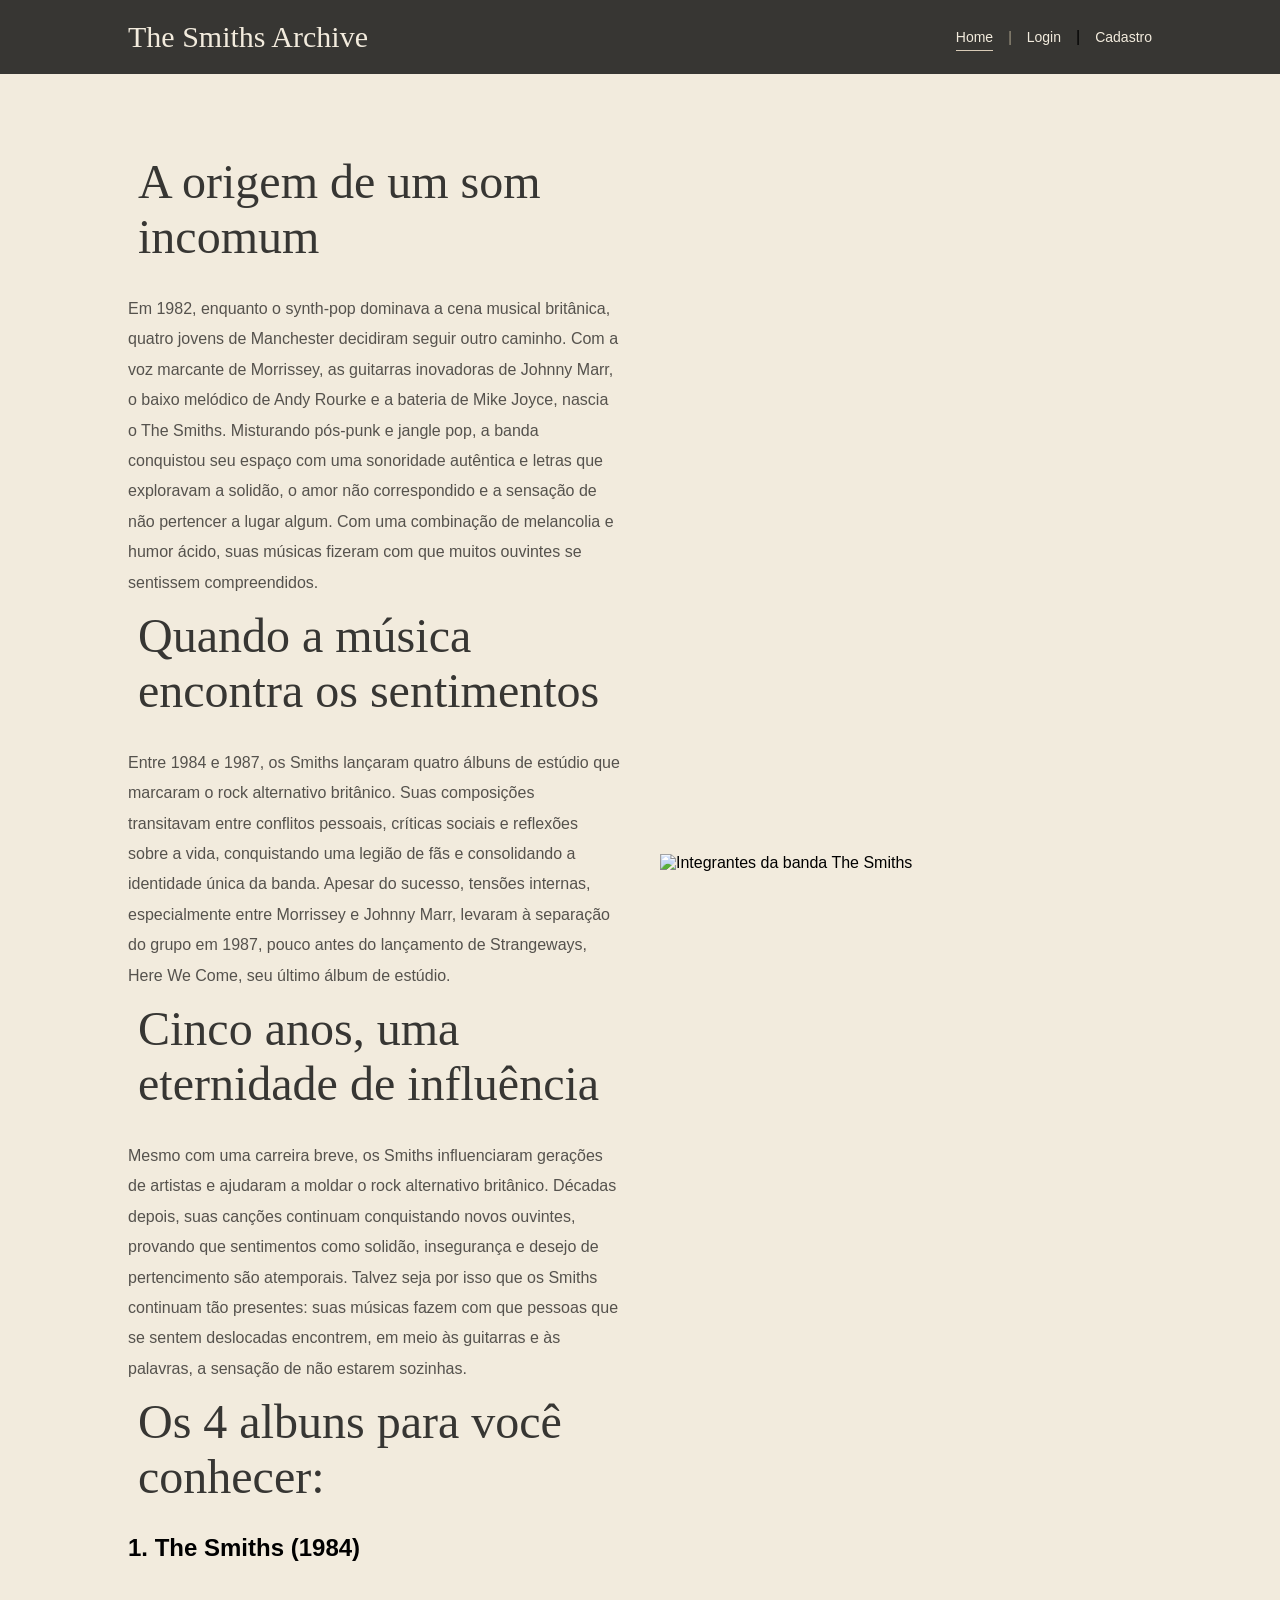
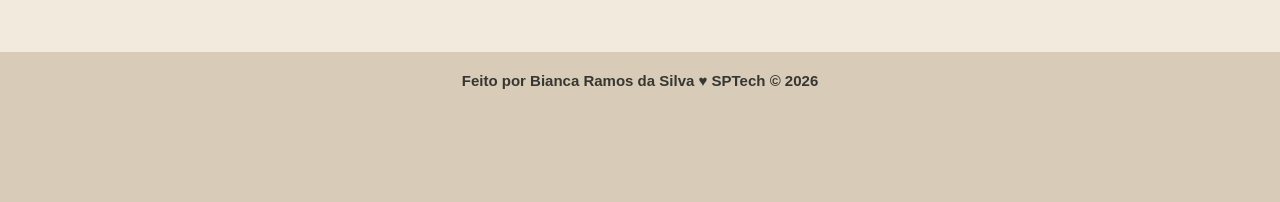
==== web-data-viz/public/index.html @ 111e12a3 "Adiciona web-data-viz como pasta normal" ====
<!DOCTYPE html>
<html lang="en">

<head>
  <meta charset="UTF-8">
  <meta http-equiv="X-UA-Compatible" content="IE=edge">
  <meta name="viewport" content="width=device-width, initial-scale=1.0">

  <title>The Smiths Archive | Página Inicial</title>

  <script src="./js/sessao.js"></script>

  <link rel="stylesheet" href="./css/estilo.css">
  <link rel="icon" href="./assets/icon/favicon2.ico">
  <link rel="preconnect" href="https://fonts.gstatic.com">
</head>

<body>
  <div class="header">
    <div class="container">
      <h1 class="titulo">The Smiths Archive</h1>
      <ul class="navbar">
        <li class="agora">
          <a href="#">Home</a>
        </li>
        <li>|</li>
        <li>
          <a href="login.html">Login</a>
        </li>|
        <li>
          <a href="cadastro.html">Cadastro</a>
        </li>
      </ul>
    </div>
  </div>

  <div class="banner">
    <div class="container">
      <div class="conteudo-historia">
        <div class="texto-lateral">
          <h1>A origem de um som incomum</h1>
          <p class="texto-historia">Em 1982, enquanto o synth-pop dominava a cena musical britânica, quatro jovens de
            Manchester decidiram seguir outro caminho. Com a voz marcante de Morrissey, as guitarras inovadoras de
            Johnny Marr, o baixo melódico de Andy Rourke e a bateria de Mike Joyce, nascia o The Smiths.
            Misturando pós-punk e jangle pop, a banda conquistou seu espaço com uma sonoridade autêntica e letras que
            exploravam a solidão, o amor não correspondido e a sensação de não pertencer a lugar algum. Com uma
            combinação de melancolia e humor ácido, suas músicas fizeram com que muitos ouvintes se sentissem
            compreendidos.</p>
          <h1>Quando a música encontra os sentimentos</h1>
          <p class="texto-historia">
            Entre 1984 e 1987, os Smiths lançaram quatro álbuns de estúdio que marcaram o rock alternativo britânico.
            Suas composições transitavam entre conflitos pessoais, críticas sociais e reflexões sobre a vida,
            conquistando uma legião de fãs e consolidando a identidade única da banda.

              Apesar do sucesso, tensões internas, especialmente entre Morrissey e Johnny Marr, levaram à separação do
            grupo em 1987, pouco antes do lançamento de Strangeways, Here We Come, seu último álbum de estúdio.
          </p>
          <h1>Cinco anos, uma eternidade de influência</h1>
          <p class="texto-historia">  Mesmo com uma carreira breve, os Smiths influenciaram gerações de artistas e ajudaram a moldar o rock
            alternativo britânico. Décadas depois, suas canções continuam conquistando novos ouvintes, provando que
            sentimentos como solidão, insegurança e desejo de pertencimento são atemporais.

            Talvez seja por isso que os Smiths continuam tão presentes: suas músicas fazem com que pessoas que se sentem
            deslocadas encontrem, em meio às guitarras e às palavras, a sensação de não estarem sozinhas.</p>
            <h1>Os 4 albuns para você conhecer:</h1>
            <h2>1. The Smiths (1984)</h2>
        </div>
        <div class="imagem-historia">
          <img src="img/the-smiths.jpg" alt="Integrantes da banda The Smiths">
        </div>
      </div>
    </div>
  </div>

 
  <div class="footer">
    <div class="container">
      <h4>Feito por Bianca Ramos da Silva &hearts; SPTech &copy; 2026</h4>
    </div>
  </div>
</body>

</html>
---- web-data-viz/public/css/estilo.css ----
@import url('https://fonts.googleapis.com/css2?family=Barlow:ital,wght@0,100;0,200;0,300;0,400;0,500;0,600;0,700;0,800;0,900;1,100;1,200;1,300;1,400;1,500;1,600;1,700;1,800;1,900&display=swap');

body {
  margin: 0;
  padding: 0;
  font-family: "Libre Franklin", sans-serif;;
  background-color: #F2EBDD;
}

:root {
  --tamanho-header: 80px;
  --tamanho-banner: calc(100vh - var(--tamanho-header) - var(--tamanho-footer) - 2px);
  --tamanho-simulador: calc(100vh - var(--tamanho-header) - var(--tamanho-footer) - 2px);
  --tamanho-login: calc(100vh - var(--tamanho-header) - var(--tamanho-footer) - 2px);
  --tamanho-footer: 65px;
}

.container {
  display: flex;
  width: 80%;
  margin: auto;
}

.header {
    background-color: #373633;
    padding: 20px 0;
}

.header .container {
    width: 80%;
    max-width: 1100px;
    margin: 0 auto;
    display: flex;
    align-items: center;
    justify-content: space-between;
}

.titulo {
    font-family: "Cormorant Garamond", serif;
    font-size: 30px;
    font-weight: 600;
    color: #F2EBDD;
    margin: 0;
}

.navbar {
    display: flex;
    align-items: center;
    gap: 15px;
    list-style: none;
    margin: 0;
    padding: 0;
}

.navbar li {
    color: #A49A85;
    font-family: "Libre Franklin", sans-serif;
    font-size: 14px;
}

.navbar a {
    color: #F2EBDD;
    text-decoration: none;
    font-family: "Libre Franklin", sans-serif;
    font-size: 14px;
    transition: color 0.3s;
}

.navbar a:hover {
    color: #D8CBB7;
}

.navbar .agora a {
    border-bottom: 1px solid #D8CBB7;
    padding-bottom: 5px;
}

.titulo {
  color:#F2EBDD;
  width: fit-content;
  font-weight: 500;
  font-family: "Cormorant Garamond", serif;
}

.header h1 {
  margin: 0;
}


.banner {
    background-color: #F2EBDD;
    padding: 70px 0;
}

.container {
    width: 80%;
    max-width: 1100px;
    margin: 0 auto;
}

.conteudo-historia {
    display: flex;
    align-items: center;
    justify-content: space-between;
    gap: 40px;
}

.texto-lateral {
    flex: 1;
}

.texto-lateral h1 {
    font-family: "Cormorant Garamond", serif;
    font-size: 48px;
    font-weight: 500;
    color: #373633;
    margin-top: 0;
    margin-bottom: 20px;
    padding: 10px;
}

.texto-historia {
    font-family: "Libre Franklin", sans-serif;
    font-size: 16px;
    line-height: 1.9;
    color: #55524D;
    margin: 0;
}

.imagem-historia {
    flex: 1;
}

.imagem-historia img {
    width: 100%;
    display: block;
    object-fit: cover;
}


.banner .container span {
  font-weight: 800;
}

/* FOOTER */

.footer {
  background-color: #D8CBB7;
  height: 150px;
  color: #373633;
  display: flex;
  font-size: 15px;
}

.footer .container {
  justify-content: center;
  text-align: center;
}

.footer .container .version {
  font-size: 12px;
}

/* LOGIN */

.login {
  height: var(--tamanho-login);
  background-image: url('../assets/imgs/bg-jelly-fish-para-home.png');
  background-size: cover;
}

.login .container {
  justify-content: center;
  align-items: center;
  height: 100%;
}

.card {
  width: 50%;
  background-color: #e5e5e5;
  border-radius: 10px;
  display: flex;
  align-items: center;
  justify-content: space-evenly;
  color: palevioletred;
  flex-direction: column;
  height: fit-content;
  padding: 20px 0;
}

.card h2 {
  margin: 0;
  font-size: 30px;
}

.formulario {
  display: flex;
  height: 90%;
  width: 80%;
  justify-content: space-around;
  flex-direction: column;
}

.formulario span {
  font-size: 15px;
  font-weight: 800;
}

.formulario input {
  border: 2px solid #32b9cd;
  text-align: center;
  border-radius: 10px;
  margin: 0;
}

.formulario select {
  border: 2px solid #32b9cd;
  background-color: white;
  color: gray;
  height: 36px;
  text-align: center;
  border-radius: 10px;
  margin: 0;
}

.campo {
  display: flex;
  flex-direction: column;
  justify-content: start;
  padding: 5px 0;
}

.botao {
  cursor: pointer;
  font-family: "Barlow", sans-serif;
  border: 0;
  border-radius: 5px;
  font-weight: 600;
  font-size: 18px;
  color: #fff;
  background-color: #ED145B;
  width: 120px;
  height: 30px;
  align-self: center;
  margin-top: 20px;
}

.loading-div {
  width: 50px;
  display: none;
}

.loading-div img {
  height: 50px;
  width: 50px;
}

#div_erros_login {
  display: none
}

/* FORMULARIO */

.alerta_erro{
  display: flex;
  justify-content: flex-end;
}

.card_erro {
  display: none;
  background-color: #fff;
  color: black;
  width: 230px;
  position: fixed;
  border-radius: 4px;
  border: #ED145B 3px solid;
  padding: 10px;
  margin-right: 10%;
}

.card_erro #mensagem_erro{
  font-weight: 500;
  font-size: 20px;
}

.formulario .tipo_campo {
  font-size: 20px;
  font-weight: 600 !important;
}

.formulario {
  display: flex;
  flex-direction: column;
}

input {
  margin-bottom: 10px;
  border: 2px solid #32b9cd;
  padding: 10px;
  text-align: center;
  border-radius: 10px;
}

.btn {
  font-family: "Barlow", sans-serif;
  border: 0;
  border-radius: 5px;
  font-weight: 600;
  font-size: 18px;
  padding: 10px 15px;
  color: white;
  background-color: #ED145B;
  width: 120px;
  align-self: center;
  margin-top: 5px;
}

.loading-div {
  width: 50px;
  margin: auto;
  display: none;
}

.loading-div img {
  height: 50px;
  width: 50px;
}

/* SIMULADOR */

.simulador {
  color: white;
}

.simulador .container {
  flex-direction: column;
  overflow: scroll; 
  height: var(--tamanho-simulador);
}

/* ALERTA */

#alerta {
  position: absolute;
  right: 0;
  bottom: 0;
}

.mensagem-alarme {
  background-color: white;
  border-radius: 5px;
  width: 300px;
  height: 80px;
  margin: 10px;
  padding: 10px 0;
  display: flex;
  justify-content: space-evenly;
  align-items: center;
}

.mensagem-alarme h3 {
  font-size: 14px;
  margin: 0;
}

.mensagem-alarme .informacao {
  width: 66%;
}

.alarme-sino {
  width: 48px;
  height: 48px;
  animation-name: bell;
  animation-duration: 4s;
  background-image: url('https://cdn-icons-png.flaticon.com/512/1157/1157000.png');
  background-size: cover;
  animation-iteration-count: infinite;
}

@keyframes bell {
  0%   {transform: rotate(25deg)}
  25%  {transform: rotate(-25deg)}
  50%  {transform: rotate(25deg)}
  75%  {transform: rotate(-25deg)}
  100% {transform: rotate(25deg)}
}
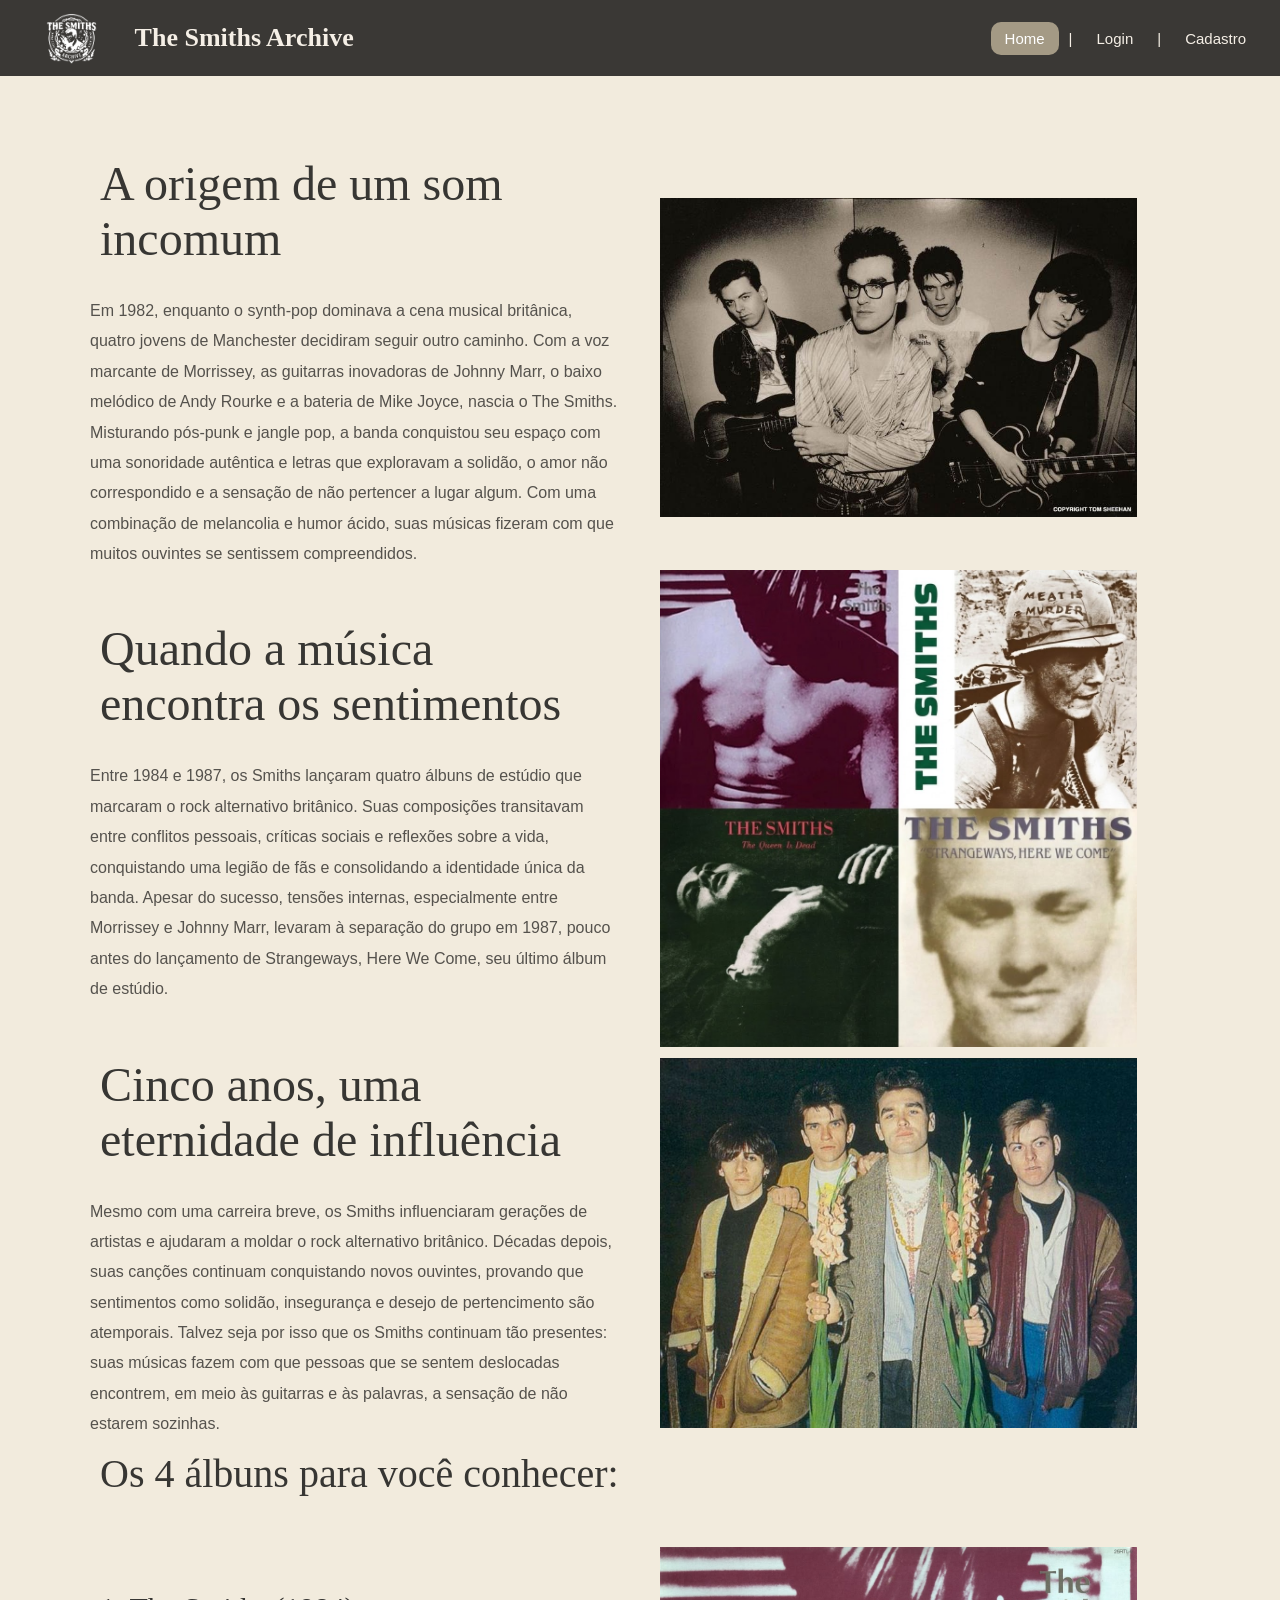
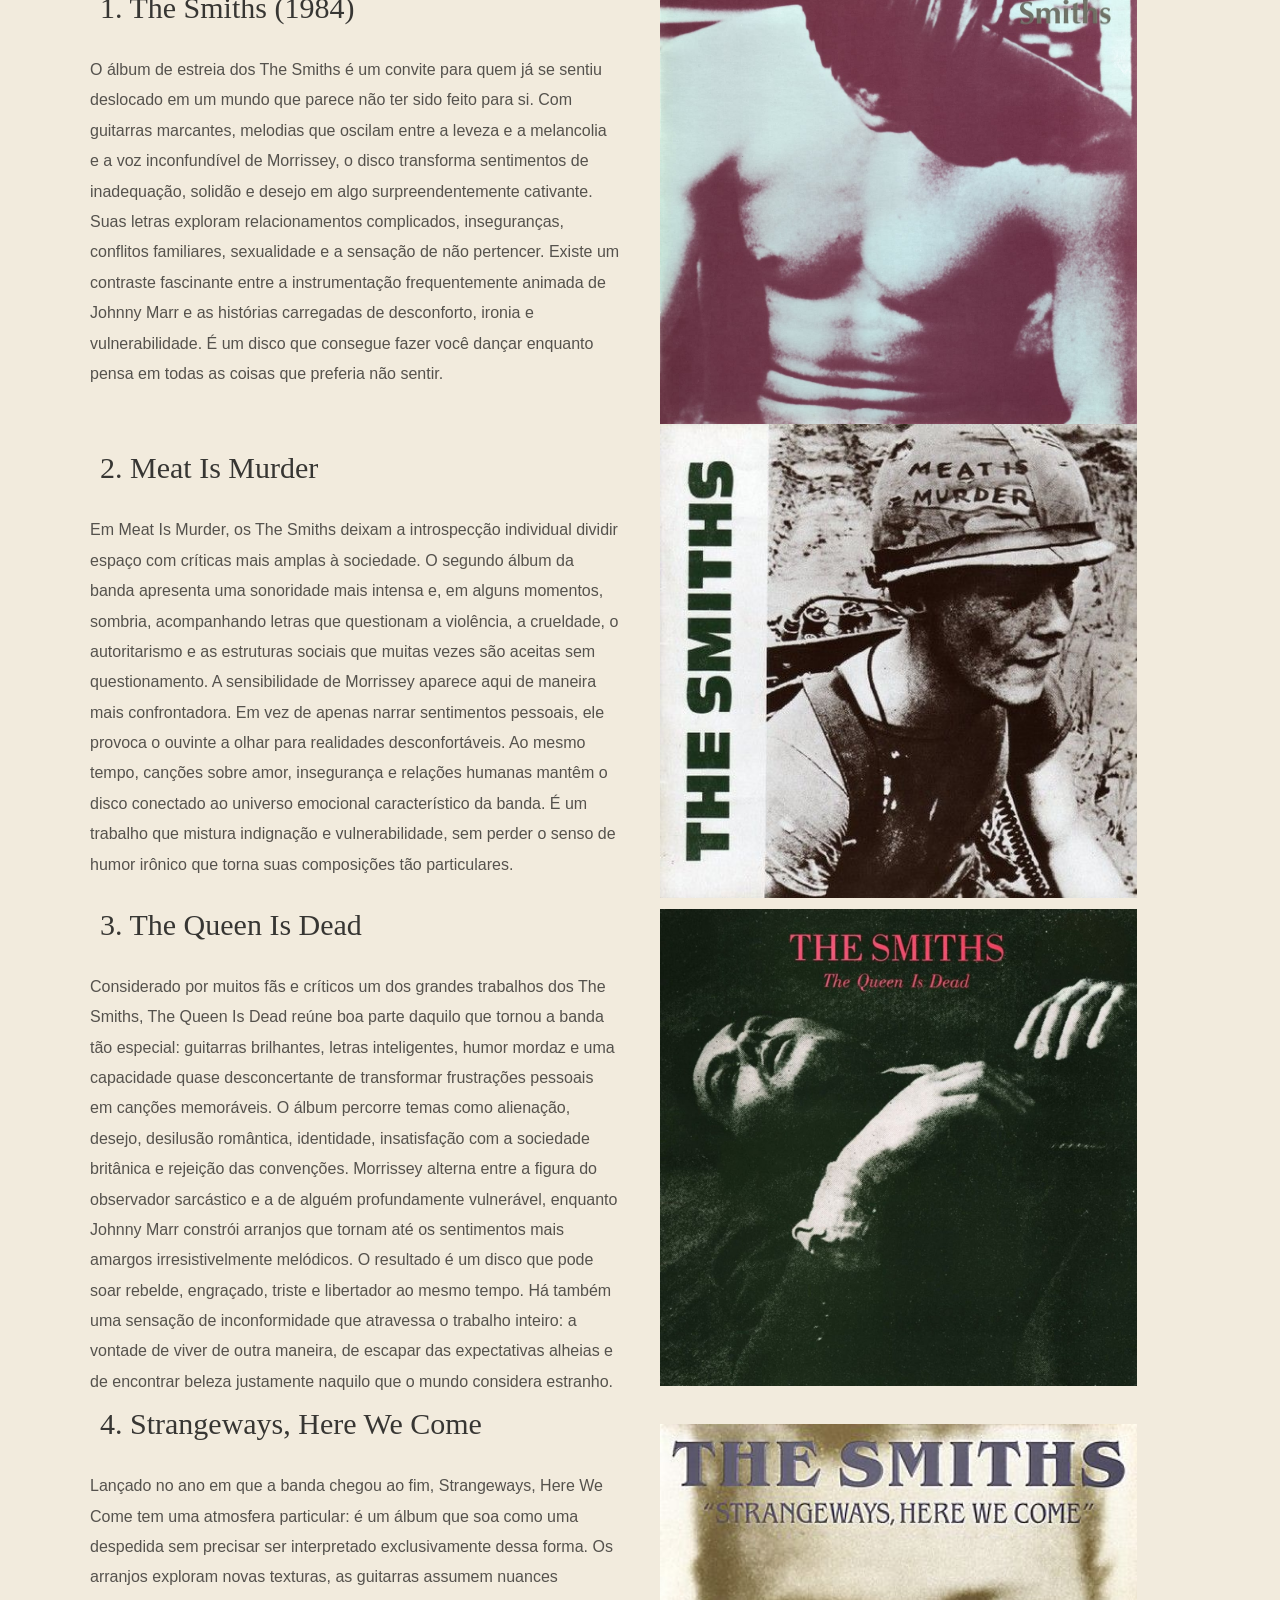
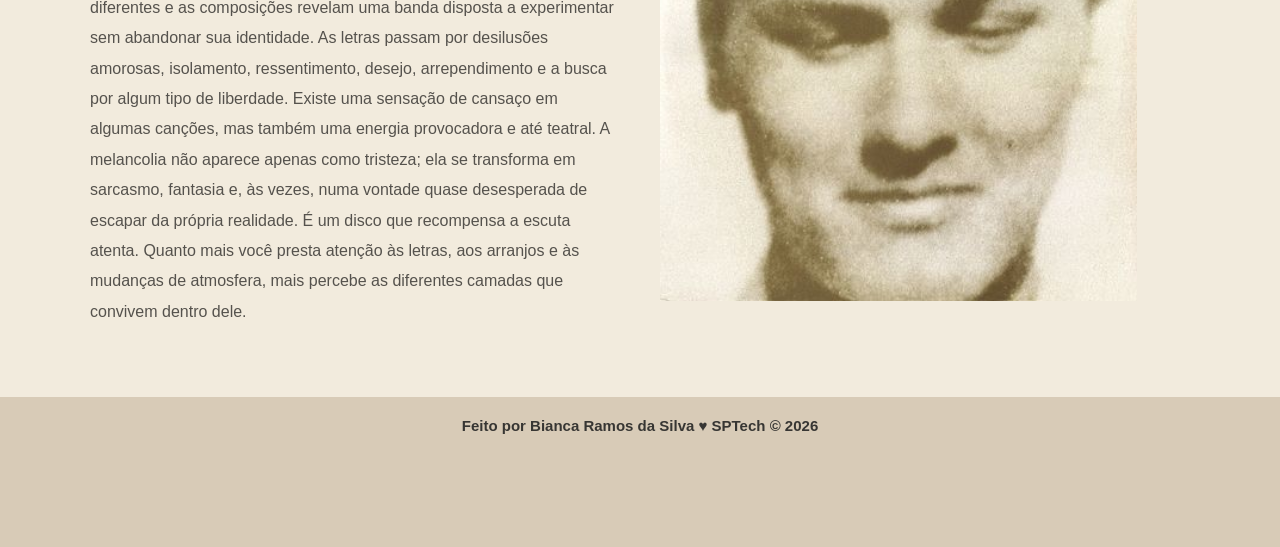
==== commit 50a86579: "Implementando textos e imagens na página home" ====
--- a/web-data-viz/public/index.html
+++ b/web-data-viz/public/index.html
@@ -11,14 +11,17 @@
   <script src="./js/sessao.js"></script>
 
   <link rel="stylesheet" href="./css/estilo.css">
-  <link rel="icon" href="./assets/icon/favicon2.ico">
+  <link rel="icon" href="./assets/icon/icon-the-smiths.ico">
   <link rel="preconnect" href="https://fonts.gstatic.com">
 </head>
 
 <body>
   <div class="header">
     <div class="container">
-      <h1 class="titulo">The Smiths Archive</h1>
+      <div class="identidade">
+        <img src="./assets/icon/the_smiths_branco_fino.png" alt="Logo" class="logo">
+        <h1 class="titulo">The Smiths Archive</h1>
+      </div>
       <ul class="navbar">
         <li class="agora">
           <a href="#">Home</a>
@@ -35,46 +38,143 @@
   </div>
 
   <div class="banner">
-    <div class="container">
-      <div class="conteudo-historia">
-        <div class="texto-lateral">
-          <h1>A origem de um som incomum</h1>
-          <p class="texto-historia">Em 1982, enquanto o synth-pop dominava a cena musical britânica, quatro jovens de
-            Manchester decidiram seguir outro caminho. Com a voz marcante de Morrissey, as guitarras inovadoras de
-            Johnny Marr, o baixo melódico de Andy Rourke e a bateria de Mike Joyce, nascia o The Smiths.
-            Misturando pós-punk e jangle pop, a banda conquistou seu espaço com uma sonoridade autêntica e letras que
-            exploravam a solidão, o amor não correspondido e a sensação de não pertencer a lugar algum. Com uma
-            combinação de melancolia e humor ácido, suas músicas fizeram com que muitos ouvintes se sentissem
-            compreendidos.</p>
-          <h1>Quando a música encontra os sentimentos</h1>
-          <p class="texto-historia">
-            Entre 1984 e 1987, os Smiths lançaram quatro álbuns de estúdio que marcaram o rock alternativo britânico.
-            Suas composições transitavam entre conflitos pessoais, críticas sociais e reflexões sobre a vida,
-            conquistando uma legião de fãs e consolidando a identidade única da banda.
+  <div class="container-texto">
 
-              Apesar do sucesso, tensões internas, especialmente entre Morrissey e Johnny Marr, levaram à separação do
-            grupo em 1987, pouco antes do lançamento de Strangeways, Here We Come, seu último álbum de estúdio.
-          </p>
-          <h1>Cinco anos, uma eternidade de influência</h1>
-          <p class="texto-historia">  Mesmo com uma carreira breve, os Smiths influenciaram gerações de artistas e ajudaram a moldar o rock
-            alternativo britânico. Décadas depois, suas canções continuam conquistando novos ouvintes, provando que
-            sentimentos como solidão, insegurança e desejo de pertencimento são atemporais.
-
-            Talvez seja por isso que os Smiths continuam tão presentes: suas músicas fazem com que pessoas que se sentem
-            deslocadas encontrem, em meio às guitarras e às palavras, a sensação de não estarem sozinhas.</p>
-            <h1>Os 4 albuns para você conhecer:</h1>
-            <h2>1. The Smiths (1984)</h2>
-        </div>
-        <div class="imagem-historia">
-          <img src="img/the-smiths.jpg" alt="Integrantes da banda The Smiths">
-        </div>
+    <!-- Bloco 1 -->
+    <div class="conteudo-historia">
+      <div class="texto-lateral">
+        <h1>A origem de um som incomum</h1>
+        <p class="texto-historia">Em 1982, enquanto o synth-pop dominava a cena musical britânica, quatro jovens de
+          Manchester decidiram seguir outro caminho. Com a voz marcante de Morrissey, as guitarras inovadoras de
+          Johnny Marr, o baixo melódico de Andy Rourke e a bateria de Mike Joyce, nascia o The Smiths.
+          Misturando pós-punk e jangle pop, a banda conquistou seu espaço com uma sonoridade autêntica e letras que
+          exploravam a solidão, o amor não correspondido e a sensação de não pertencer a lugar algum. Com uma
+          combinação de melancolia e humor ácido, suas músicas fizeram com que muitos ouvintes se sentissem
+          compreendidos.</p>
+      </div>
+      <div class="imagem-historia">
+        <img src="./assets/imgs/the-smiths-integrantes.png" alt="Integrantes da banda The Smiths">
       </div>
     </div>
+
+    <!-- Bloco 2 -->
+    <div class="conteudo-historia">
+      <div class="texto-lateral">
+        <h1>Quando a música encontra os sentimentos</h1>
+        <p class="texto-historia">
+          Entre 1984 e 1987, os Smiths lançaram quatro álbuns de estúdio que marcaram o rock alternativo britânico.
+          Suas composições transitavam entre conflitos pessoais, críticas sociais e reflexões sobre a vida,
+          conquistando uma legião de fãs e consolidando a identidade única da banda.
+          Apesar do sucesso, tensões internas, especialmente entre Morrissey e Johnny Marr, levaram à separação do
+          grupo em 1987, pouco antes do lançamento de Strangeways, Here We Come, seu último álbum de estúdio.
+        </p>
+      </div>
+      <div class="imagem-historia">
+        <img src="./assets/imgs/albuns.png" alt="Descreva a imagem 2">
+      </div>
+    </div>
+
+    <!-- Bloco 3 -->
+    <div class="conteudo-historia">
+      <div class="texto-lateral">
+        <h1>Cinco anos, uma eternidade de influência</h1>
+        <p class="texto-historia">Mesmo com uma carreira breve, os Smiths influenciaram gerações de artistas e
+          ajudaram a moldar o rock alternativo britânico. Décadas depois, suas canções continuam conquistando novos
+          ouvintes, provando que sentimentos como solidão, insegurança e desejo de pertencimento são atemporais.
+          Talvez seja por isso que os Smiths continuam tão presentes: suas músicas fazem com que pessoas que se sentem
+          deslocadas encontrem, em meio às guitarras e às palavras, a sensação de não estarem sozinhas.</p>
+      </div>
+      <div class="imagem-historia">
+        <img src="./assets/imgs/the-smiths-flores.png" alt="Descreva a imagem 3">
+      </div>
+    </div>
+
+    <!-- Título da seção de álbuns (sozinho, sem imagem) -->
+    <h1 class="titulo-secao">Os 4 álbuns para você conhecer:</h1>
+
+    <!-- Álbum 1 -->
+    <div class="conteudo-historia">
+      <div class="texto-lateral">
+        <h2>1. The Smiths (1984)</h2>
+        <p class="texto-historia">O álbum de estreia dos The Smiths é um convite para quem já se sentiu deslocado em
+          um mundo que parece não ter sido feito para si. Com guitarras marcantes, melodias que oscilam entre a leveza
+          e a melancolia e a voz inconfundível de Morrissey, o disco transforma sentimentos de inadequação, solidão e
+          desejo em algo surpreendentemente cativante.
+          Suas letras exploram relacionamentos complicados, inseguranças, conflitos familiares, sexualidade e a
+          sensação de não pertencer. Existe um contraste fascinante entre a instrumentação frequentemente animada de
+          Johnny Marr e as histórias carregadas de desconforto, ironia e vulnerabilidade. É um disco que consegue
+          fazer você dançar enquanto pensa em todas as coisas que preferia não sentir.</p>
+      </div>
+      <div class="imagem-historia">
+        <img src="./assets/imgs/the-smiths.png" alt="Capa do álbum The Smiths">
+      </div>
+    </div>
+
+    <!-- Álbum 2 -->
+    <div class="conteudo-historia">
+      <div class="texto-lateral">
+        <h2>2. Meat Is Murder</h2>
+        <p class="texto-historia">Em Meat Is Murder, os The Smiths deixam a introspecção individual dividir espaço com
+          críticas mais amplas à sociedade. O segundo álbum da banda apresenta uma sonoridade mais intensa e, em
+          alguns momentos, sombria, acompanhando letras que questionam a violência, a crueldade, o autoritarismo e as
+          estruturas sociais que muitas vezes são aceitas sem questionamento.
+          A sensibilidade de Morrissey aparece aqui de maneira mais confrontadora. Em vez de apenas narrar sentimentos
+          pessoais, ele provoca o ouvinte a olhar para realidades desconfortáveis. Ao mesmo tempo, canções sobre amor,
+          insegurança e relações humanas mantêm o disco conectado ao universo emocional característico da banda. É um
+          trabalho que mistura indignação e vulnerabilidade, sem perder o senso de humor irônico que torna suas
+          composições tão particulares.</p>
+      </div>
+      <div class="imagem-historia">
+        <img src="./assets/imgs/meat-is-murder1.png" alt="Capa do álbum Meat Is Murder">
+      </div>
+    </div>
+
+    <!-- Álbum 3 -->
+    <div class="conteudo-historia">
+      <div class="texto-lateral">
+        <h2>3. The Queen Is Dead</h2>
+        <p class="texto-historia">Considerado por muitos fãs e críticos um dos grandes trabalhos dos The Smiths, The
+          Queen Is Dead reúne boa parte daquilo que tornou a banda tão especial: guitarras brilhantes, letras
+          inteligentes, humor mordaz e uma capacidade quase desconcertante de transformar frustrações pessoais em
+          canções memoráveis.
+          O álbum percorre temas como alienação, desejo, desilusão romântica, identidade, insatisfação com a sociedade
+          britânica e rejeição das convenções. Morrissey alterna entre a figura do observador sarcástico e a de alguém
+          profundamente vulnerável, enquanto Johnny Marr constrói arranjos que tornam até os sentimentos mais amargos
+          irresistivelmente melódicos. O resultado é um disco que pode soar rebelde, engraçado, triste e libertador ao
+          mesmo tempo.
+          Há também uma sensação de inconformidade que atravessa o trabalho inteiro: a vontade de viver de outra
+          maneira, de escapar das expectativas alheias e de encontrar beleza justamente naquilo que o mundo considera
+          estranho.</p>
+      </div>
+      <div class="imagem-historia">
+        <img src="assets/imgs/the-queen-is-dead.png" alt="Capa do álbum The Queen Is Dead">
+      </div>
+    </div>
+
+    <!-- Álbum 4 -->
+    <div class="conteudo-historia">
+      <div class="texto-lateral">
+        <h2>4. Strangeways, Here We Come</h2>
+        <p class="texto-historia">Lançado no ano em que a banda chegou ao fim, Strangeways, Here We Come tem uma
+          atmosfera particular: é um álbum que soa como uma despedida sem precisar ser interpretado exclusivamente
+          dessa forma. Os arranjos exploram novas texturas, as guitarras assumem nuances diferentes e as composições
+          revelam uma banda disposta a experimentar sem abandonar sua identidade.
+          As letras passam por desilusões amorosas, isolamento, ressentimento, desejo, arrependimento e a busca por
+          algum tipo de liberdade. Existe uma sensação de cansaço em algumas canções, mas também uma energia
+          provocadora e até teatral. A melancolia não aparece apenas como tristeza; ela se transforma em sarcasmo,
+          fantasia e, às vezes, numa vontade quase desesperada de escapar da própria realidade.
+          É um disco que recompensa a escuta atenta. Quanto mais você presta atenção às letras, aos arranjos e às
+          mudanças de atmosfera, mais percebe as diferentes camadas que convivem dentro dele.</p>
+      </div>
+      <div class="imagem-historia">
+        <img src="./assets/imgs/strangeways-here-we-come.png" alt="Capa do álbum Strangeways, Here We Come">
+      </div>
+    </div>
+
   </div>
-
- 
+</div>
   <div class="footer">
-    <div class="container">
+    <div class="container-texto">
       <h4>Feito por Bianca Ramos da Silva &hearts; SPTech &copy; 2026</h4>
     </div>
   </div>
--- a/web-data-viz/public/css/estilo.css
+++ b/web-data-viz/public/css/estilo.css
@@ -15,74 +15,91 @@
   --tamanho-footer: 65px;
 }
 
-.container {
-  display: flex;
-  width: 80%;
-  margin: auto;
-}
-
 .header {
-    background-color: #373633;
-    padding: 20px 0;
+  background-color: #3a3835;
+  padding: 10px 0;
 }
 
 .header .container {
-    width: 80%;
-    max-width: 1100px;
-    margin: 0 auto;
-    display: flex;
-    align-items: center;
-    justify-content: space-between;
+  display: flex;
+  align-items: center;
+  justify-content: space-between;
+  width: 100%;
+  max-width: none;     /* tira o limite de largura */
+  margin: 0;           /* tira a centralização */
+  padding: 0 20px;     /* distância da borda da tela */
+  box-sizing: border-box;
+}
+
+.container-texto {
+  display: block;          /* blocos um embaixo do outro */
+  max-width: 1100px;
+  margin: 0 auto;
+  padding: 0 20px;
+}
+
+/* logo + título */
+.identidade {
+  display: flex;
+  align-items: center;
+  gap: 12px;
+}
+
+.logo {
+  height: 56px;
+  width: auto;
+  display: block;
 }
 
 .titulo {
-    font-family: "Cormorant Garamond", serif;
-    font-size: 30px;
-    font-weight: 600;
-    color: #F2EBDD;
-    margin: 0;
-}
-
+  margin: 0;
+  font-family: "Times New Roman", serif;
+  font-size: 26px;
+  color: #f5efe6;
+}
+
+/* menu */
 .navbar {
-    display: flex;
-    align-items: center;
-    gap: 15px;
-    list-style: none;
-    margin: 0;
-    padding: 0;
-}
-
-.navbar li {
-    color: #A49A85;
-    font-family: "Libre Franklin", sans-serif;
-    font-size: 14px;
+  display: flex;
+  align-items: center;
+  gap: 10px;
+  list-style: none;
+  margin: 0;
+  padding: 0;
+  color: #f5efe6;
+  font-size: 15px;
 }
 
 .navbar a {
-    color: #F2EBDD;
-    text-decoration: none;
-    font-family: "Libre Franklin", sans-serif;
-    font-size: 14px;
-    transition: color 0.3s;
-}
-
+  display: inline-block;  
+  color: #f5efe6;
+  text-decoration: none;
+  font-size: 15px;
+  padding: 8px 14px;
+  border-radius: 10px;       
+  transition: background-color 0.2s;
+}
+
+/* ao passar o mouse */
 .navbar a:hover {
-    color: #D8CBB7;
-}
-
+  background-color: #A49A85;
+}
+
+/* no clique e enquanto o link está focado */
+.navbar a:active,
+.navbar a:focus {
+  background-color: #A49A85;
+  color: #ffffff;
+  outline: none;
+}
+
+/* página atual */
 .navbar .agora a {
-    border-bottom: 1px solid #D8CBB7;
-    padding-bottom: 5px;
-}
-
-.titulo {
-  color:#F2EBDD;
-  width: fit-content;
-  font-weight: 500;
-  font-family: "Cormorant Garamond", serif;
-}
-
-.header h1 {
+  background-color: #A49A85;
+  color: #ffffff;
+}
+
+.header h1, h2 {
   margin: 0;
 }
 
@@ -92,11 +109,7 @@
     padding: 70px 0;
 }
 
-.container {
-    width: 80%;
-    max-width: 1100px;
-    margin: 0 auto;
-}
+
 
 .conteudo-historia {
     display: flex;
@@ -118,6 +131,15 @@
     margin-bottom: 20px;
     padding: 10px;
 }
+.texto-lateral h2 {
+    font-family: "Cormorant Garamond", serif;
+    font-size: 30px;
+    font-weight: 500;
+    color: #373633;
+    margin-top: 0;
+    margin-bottom: 20px;
+    padding: 10px;
+}
 
 .texto-historia {
     font-family: "Libre Franklin", sans-serif;
@@ -127,12 +149,22 @@
     margin: 0;
 }
 
+/* título "Os 4 álbuns" */
+.titulo-secao {
+  font-family: "Cormorant Garamond", serif;
+  font-size: 40px;
+  font-weight: 500;
+  color: #373633;
+  margin: 0 0 40px;
+  padding: 10px;
+}
+
 .imagem-historia {
     flex: 1;
 }
 
 .imagem-historia img {
-    width: 100%;
+    width: 90%;
     display: block;
     object-fit: cover;
 }
